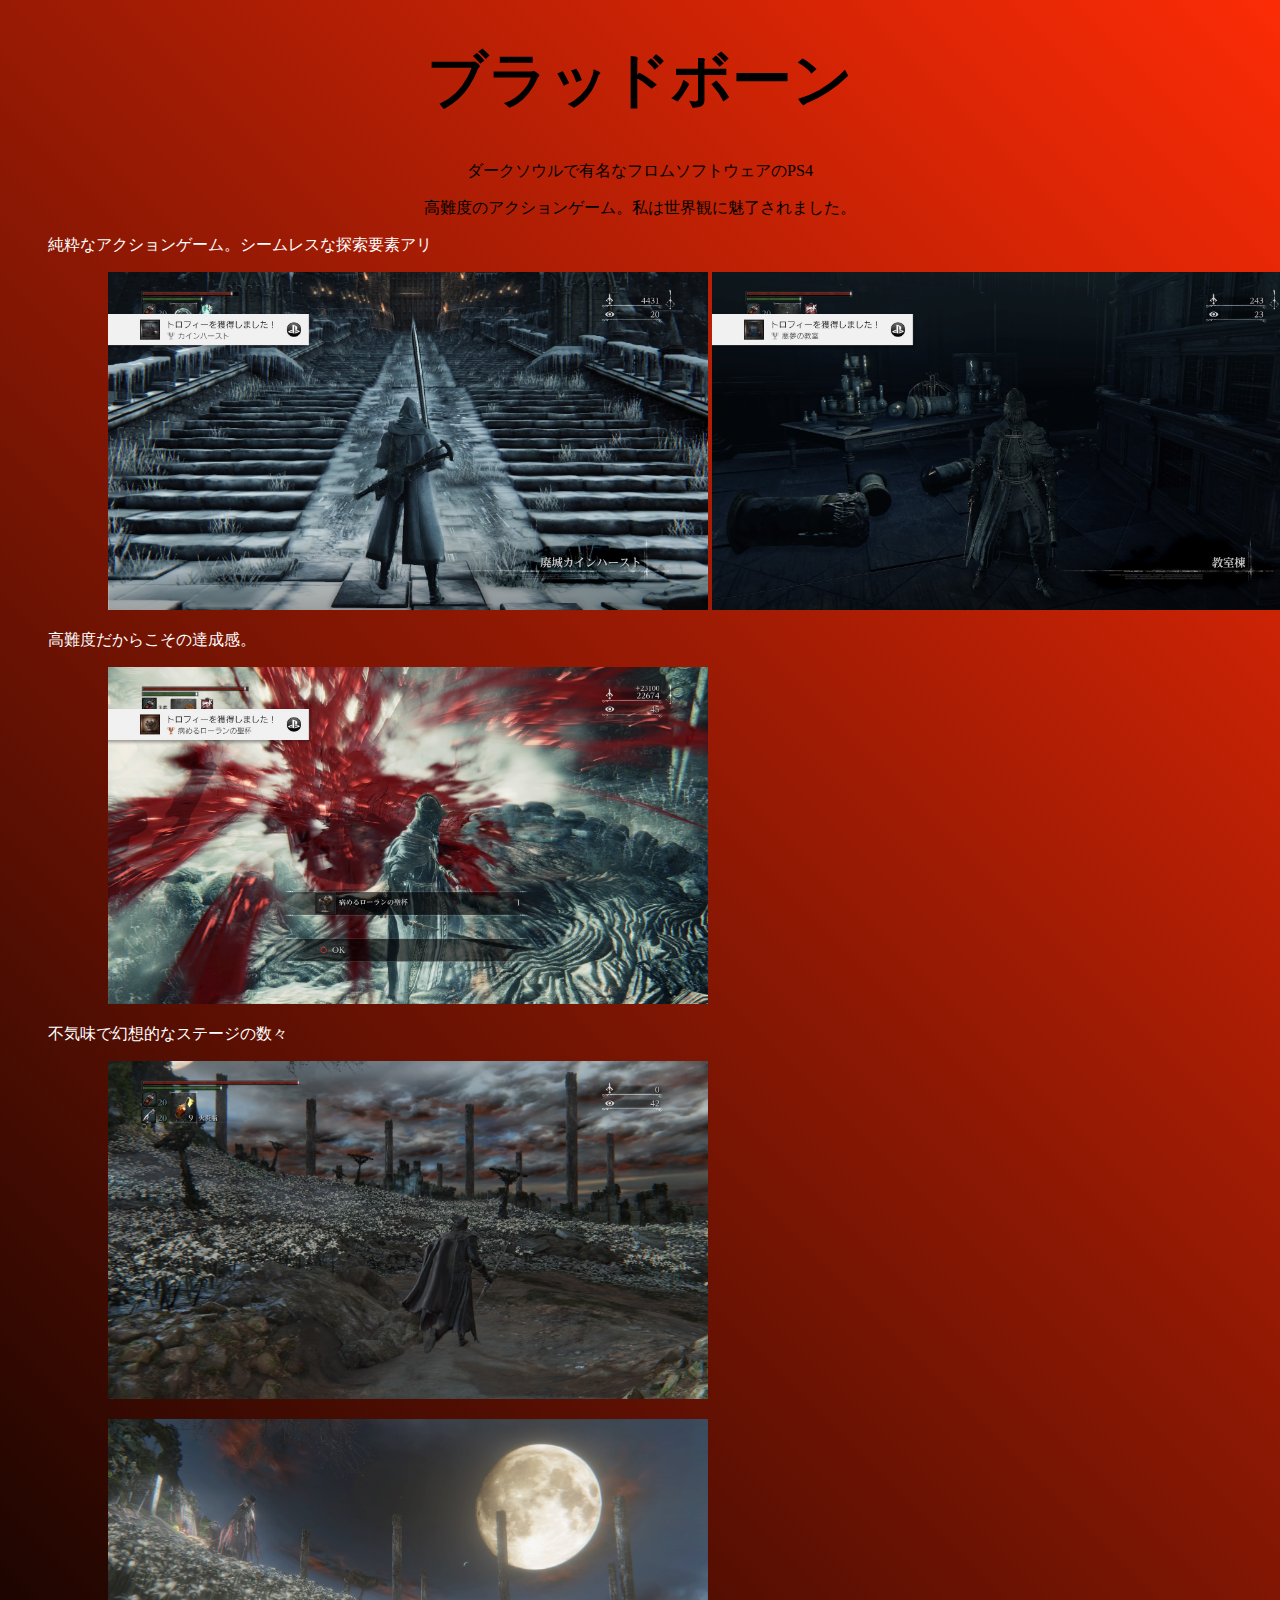
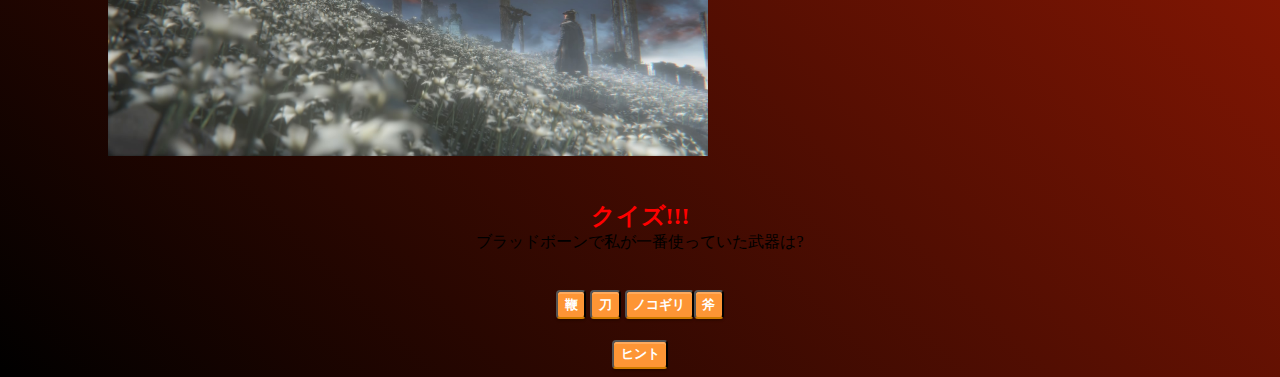
==== BloodBorne.html @ ce4b9d19 "Add files via upload" ====
<!DOCTYPE html>

<html lang="ja">
    <head>
        <meta charset="utf-8" />
        <link rel="stylesheet" href="css/formblood.css">
        <title>ブラッドボーン</title>
    </head>

    <body>
        <h1 id="top">ブラッドボーン</h1>
        <span id = "first_intro">
            <p>ダークソウルで有名なフロムソフトウェアのPS4</p>
            <p>高難度のアクションゲーム。私は世界観に魅了されました。</p>
        </span>
        <p id="intro">純粋なアクションゲーム。シームレスな探索要素アリ</p>
        <img src="img/Blood/scsho1 (1).jpg" alt="Blood" width="600">
        <img src="img/Blood/scsho1 (2).jpg" alt="Blood" width="600">
        <p id="intro">高難度だからこその達成感。</p>
        <img src="img/Blood/scsho1 (3).jpg" alt="Blood" width="600">
        <p id="intro">不気味で幻想的なステージの数々</p>
        <img src="img/Blood/scsho1 (5).jpg" alt="Blood" width="600">
        <p id="intro"></p>
        <img src="img/Blood/scsho1 (6).jpg" alt="Blood" width="600">
        <div id="quiz">
            <h2>クイズ!!!</h2>
            <span id="question">
                <p>ブラッドボーンで私が一番使っていた武器は?</p>
            </span>
            <div id="sentakushi">
                <button onclick="answer(0)" id="wrong">斧</button>
                <button onclick="answer(1)" id="wrong">鞭</button>
                <button onclick="answer(2)" id="wrong">ノコギリ</button>
                <button onclick="answer(3)" id="answer">刀</button>
            </div>
            <button onclick="hint()">ヒント</button>

        </div>


        <script src="https://ajax.googleapis.com/ajax/libs/jquery/3.5.1/jquery.min.js"></script>
        <script src="js/quiz.js"></script>




    </body>
</html>
---- css/formblood.css ----
body {
    background: linear-gradient(-135deg, #fc2b06, #000000);
}

h1{
    text-align: center;
    font-size: 60px;
    color: rgb(0, 0, 0);
}
#first_intro{
    text-align: center;
}
img {
    position: relative; left: 100px;
}
#intro{
    color: white;
    text-indent: 30pt;
}
h2{
    text-align: center;
    position: relative; top: 20px;
    color: red;
}
#quiz{
    background-image: url("/FinalProject/img/makimono.png");
    background-repeat: no-repeat;
    background-position: center;
    text-align: center;
}
#sentakushi{
    padding:21px
}
button{
    position: relative;
    display: inline-block;
    padding: 0.25em 0.5em;
    text-decoration: none;
    color: #FFF;
    background: #fd9535;/*背景色*/
    border-bottom: solid 2px #d27d00;/*少し濃い目の色に*/
    border-radius: 4px;/*角の丸み*/
    box-shadow: inset 0 2px 0 rgba(255,255,255,0.2), 0 2px 2px rgba(0, 0, 0, 0.19);
    font-weight: bold;
}
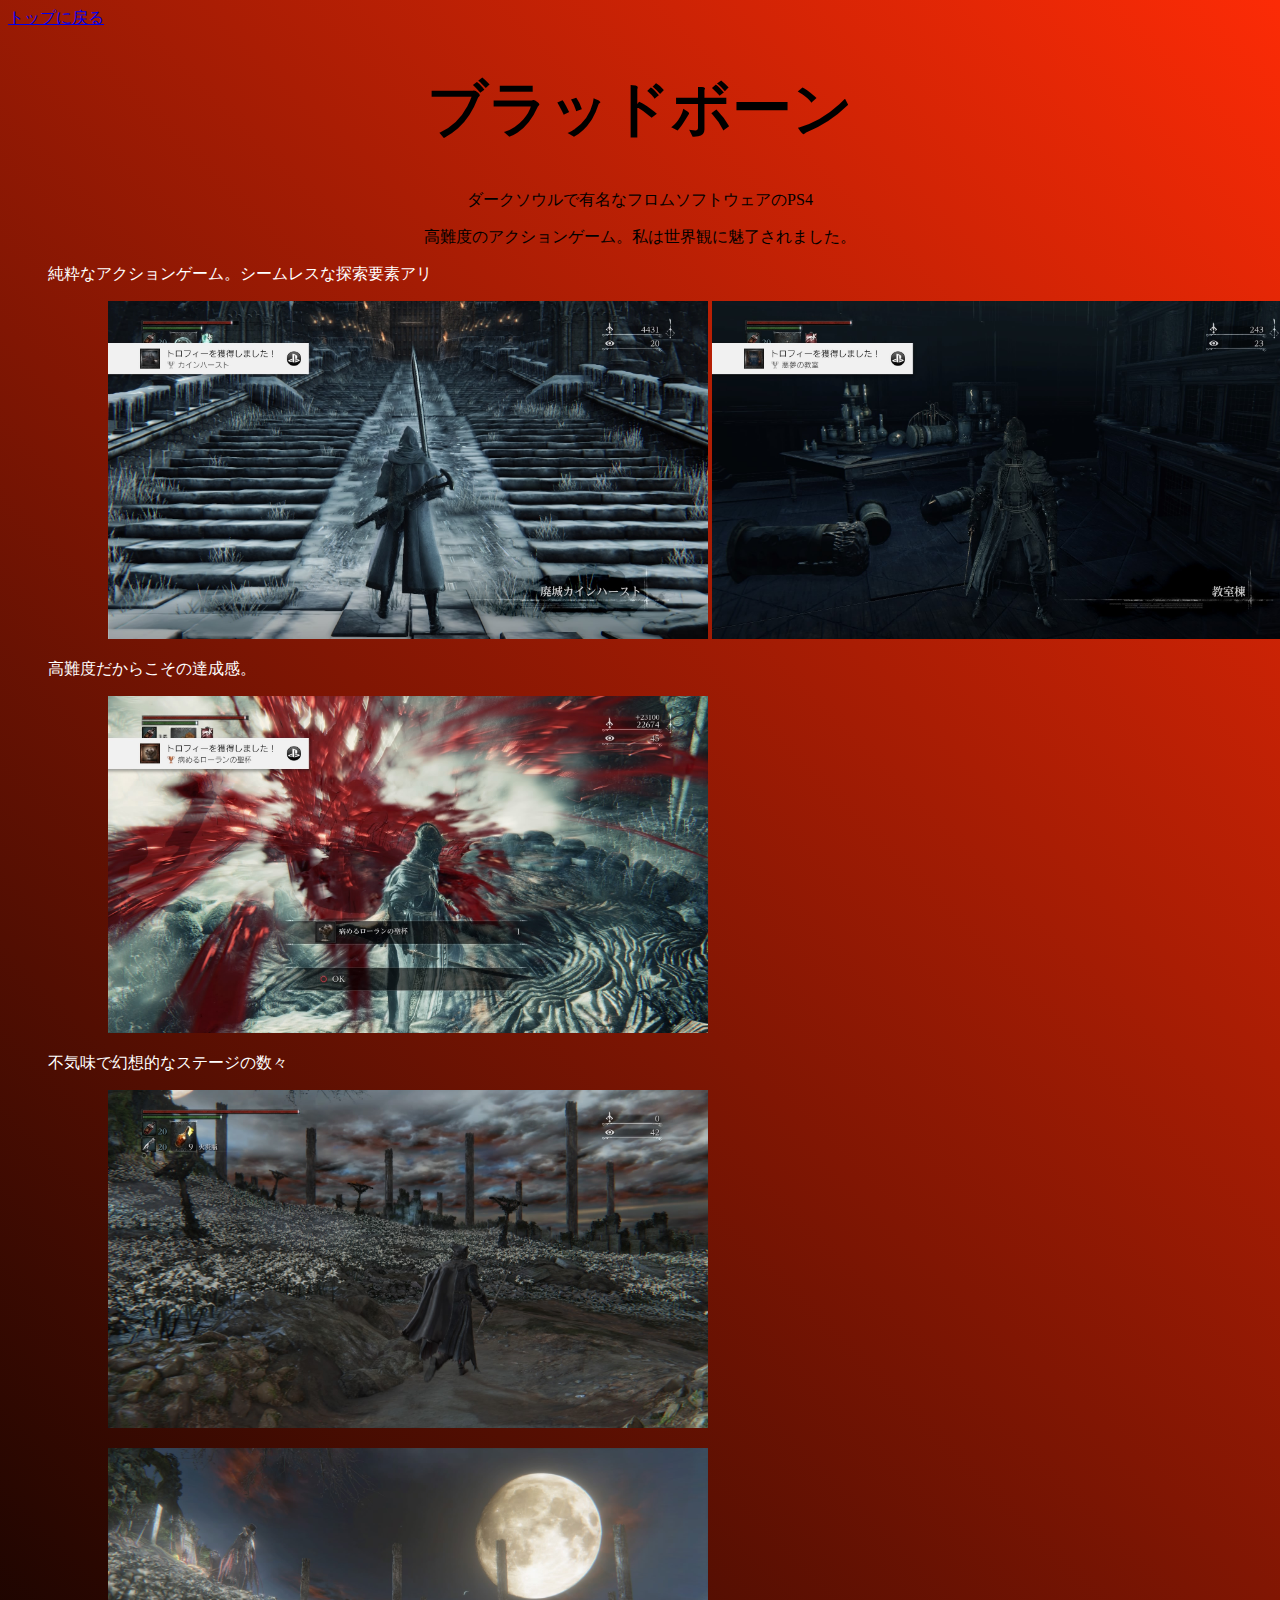
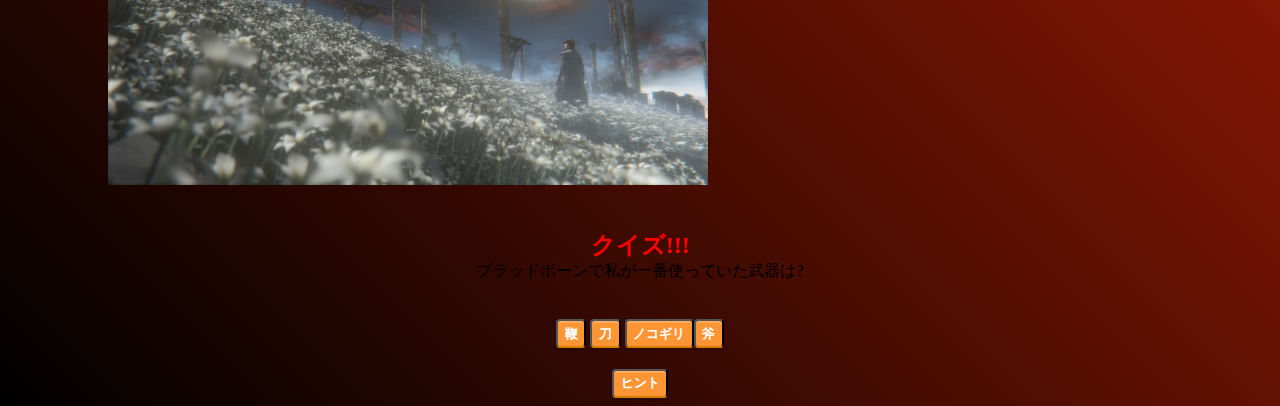
==== commit e4241ac5: "Add files via upload" ====
--- a/BloodBorne.html
+++ b/BloodBorne.html
@@ -8,6 +8,7 @@
     </head>
 
     <body>
+        <a href="index.html">トップに戻る</a>
         <h1 id="top">ブラッドボーン</h1>
         <span id = "first_intro">
             <p>ダークソウルで有名なフロムソフトウェアのPS4</p>
